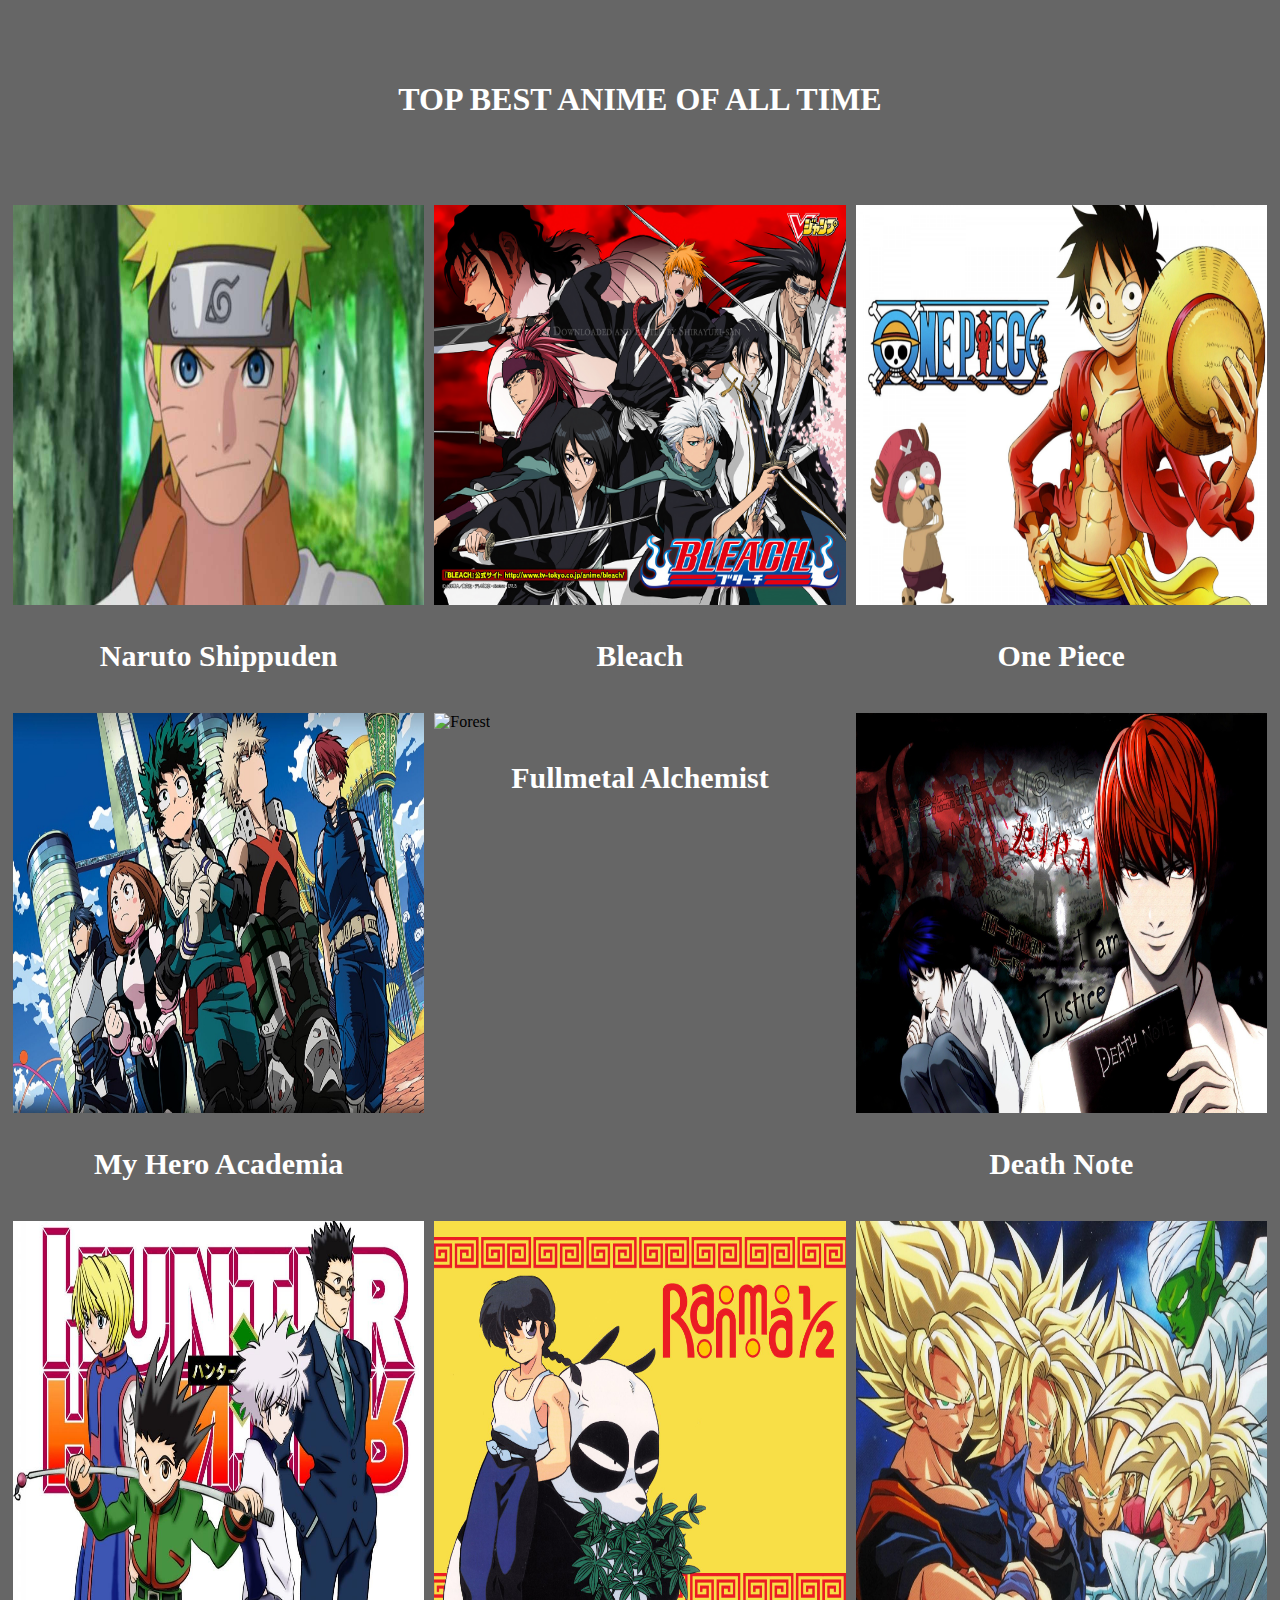
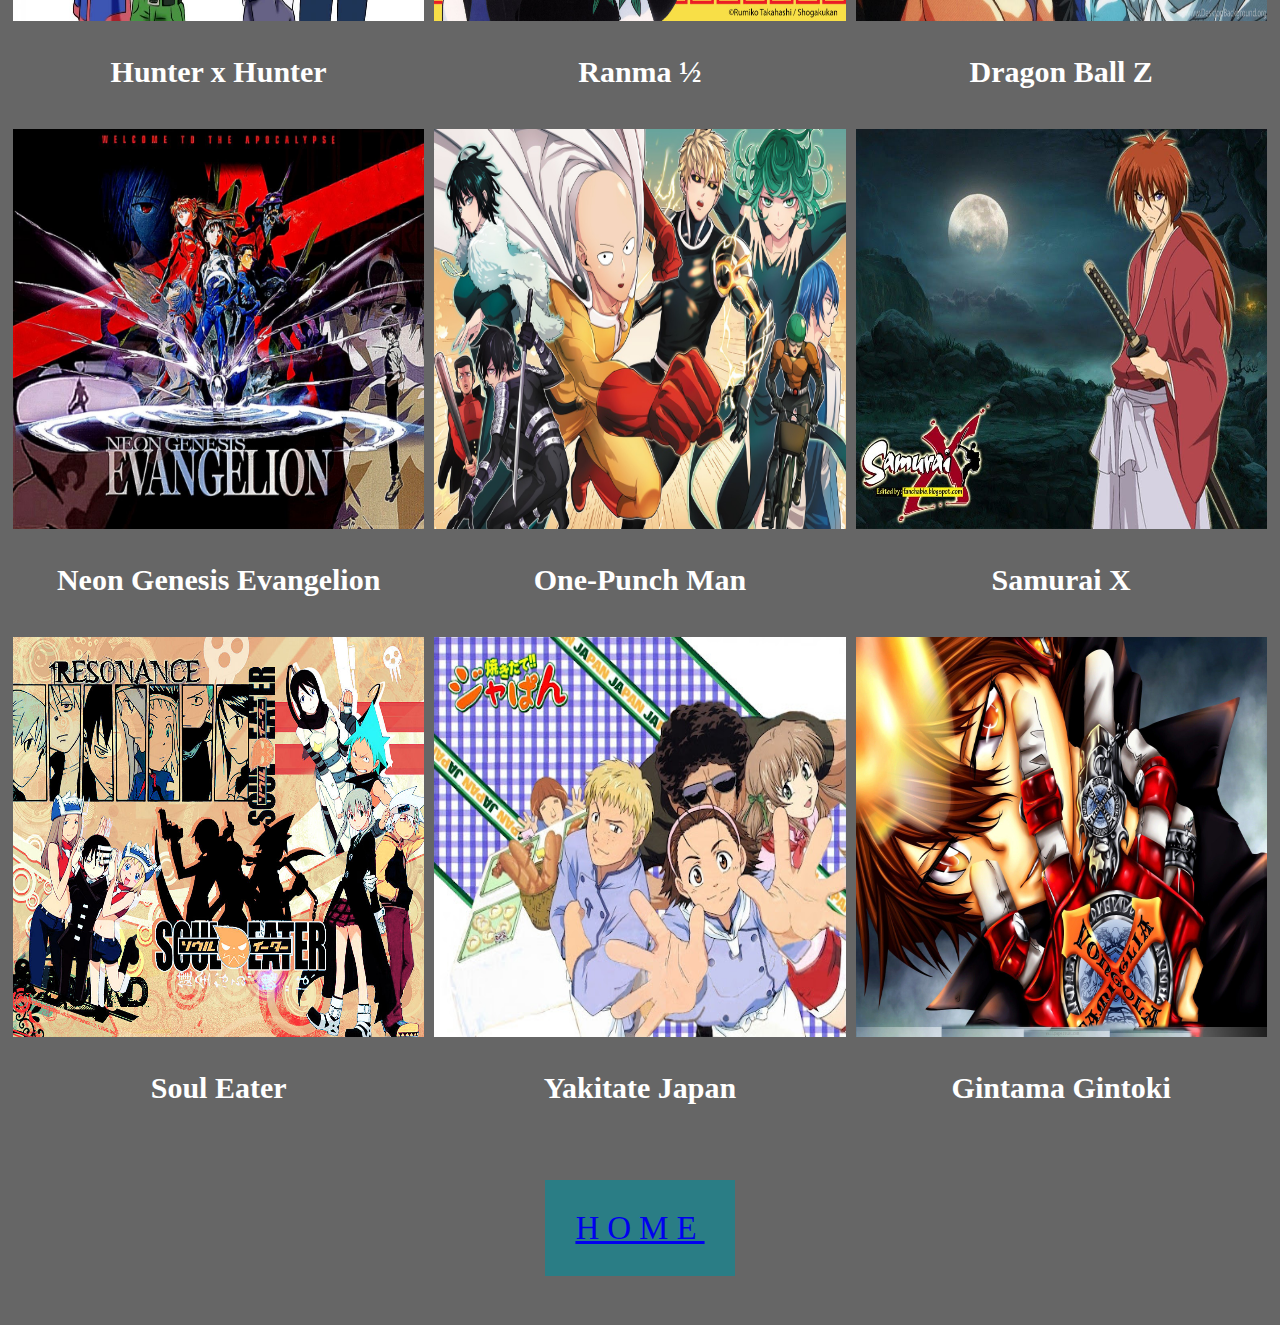
==== animeLibrary.html @ 1bb050fa "Update animeLibrary.html" ====
<!DOCTYPE html>
<html>
<head>
  
<title>Anime Library</title>
<link rel="stylesheet" href="css/style2.css">
</head>
<body>

<h1>TOP BEST ANIME OF ALL TIME </h1>

<div class="row">
  <div class="column">
    <img src="../images/naruto_shippuden.jpg" alt="Naruto">
    <p>Naruto Shippuden</p>
  </div>

  <div class="column">
    <img src="../images/bleach.jpg" alt="Forest">
    <p>Bleach</p>
  </div>

  <div class="column">
    <img src="../images/one_piece.jpg" alt="Mountains">
    <p>One Piece</p>
  </div>
</div>

<div class="row">
  <div class="column">
    <img src="../images/my_hero_academia.jpg" alt="Naruto">
    <p>My Hero Academia</p>
  </div>

  <div class="column">
    <img src="../images/fullmetal_alchemist.png" alt="Forest">
    <p>Fullmetal Alchemist</p>
  </div>

  <div class="column">
    <img src="../images/death_note.jpg" alt="Mountains">
    <p>Death Note</p>
  </div>
</div>

  <div class="row">
    <div class="column">
      <img src="../images/hunter_x_hunter.jpg" alt="Naruto">
      <p>Hunter x Hunter</p>
    </div>

    <div class="column">
      <img src="../images/ranma.jpg" alt="Forest">
      <p>Ranma ½</p>
    </div>

    <div class="column">
      <img src="../images/dragon_ball_z.jpg" alt="Mountains">
      <p>Dragon Ball Z</p>
    </div>
  </div>

  <div class="row">
    <div class="column">
      <img src="../images/evangelion.jpg" alt="Naruto">
      <p>Neon Genesis Evangelion</p>
    </div>

    <div class="column">
      <img src="../images/one_punch_man.jpg" alt="Forest">
      <p>One-Punch Man</p>
    </div>

    <div class="column">
      <img src="../images/samurai_x.jpg" alt="Mountains">
      <p>Samurai X</p>
    </div>
  </div>

  <div class="row">
    <div class="column">
      <img src="../images/soul_eater.jpg" alt="Naruto">
      <p>Soul Eater</p>
    </div>

    <div class="column">
      <img src="../images/yakitate_japan.jpg" alt="Forest">
      <p>Yakitate Japan</p>
    </div>

    <div class="column">
      <img src="../images/gintama.jpg" alt="Mountains">
      <p>Gintama Gintoki</p>
    </div>
  </div>

  <div class="ptext">
    <span class="border">
      <a href="animeWebsite.html">Home</a>
    </span>
  </div>

</body>
</html>
---- css/style2.css ----
* {
    box-sizing: border-box;
  }

.column {
  float: left;
  width: 33.33%;
  padding: 5px;
}

.row::after {
  content: "";
  clear: both;
  display: table;
}

img {
  width: 100%;
  height: 400px;
}

h1{
    text-align: center;
    padding: 60px;
}
p {
    text-align: center;
    font-size: 30px;
    font-weight: bold;
}

body {
    background-color: #666 ;
}

h1, h2, p {
    color: white;
}

.ptext {
  text-align: center;
  padding: 70px;
}

.border {
  background-color: rgb(42, 125, 133);
  padding: 30px;
  font-size: 33px;
  letter-spacing: 8px;
  text-transform: uppercase;
}
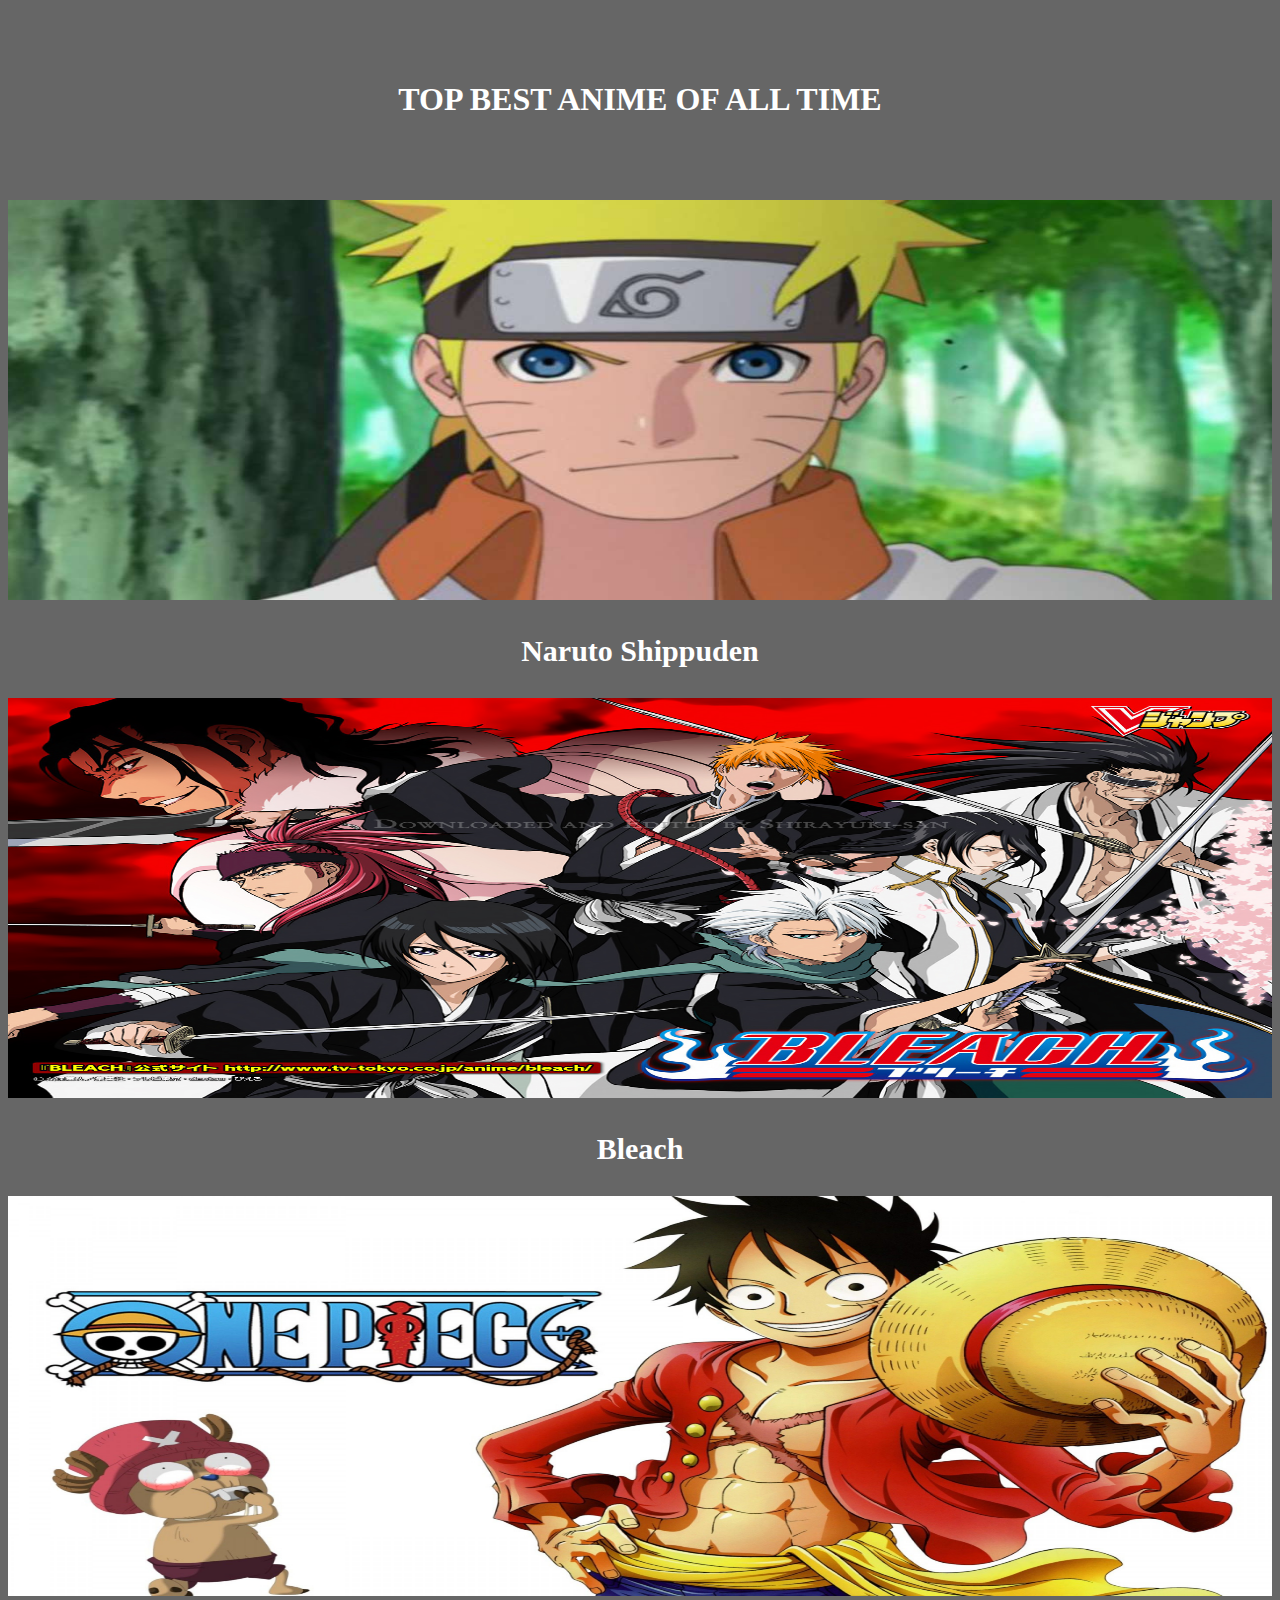
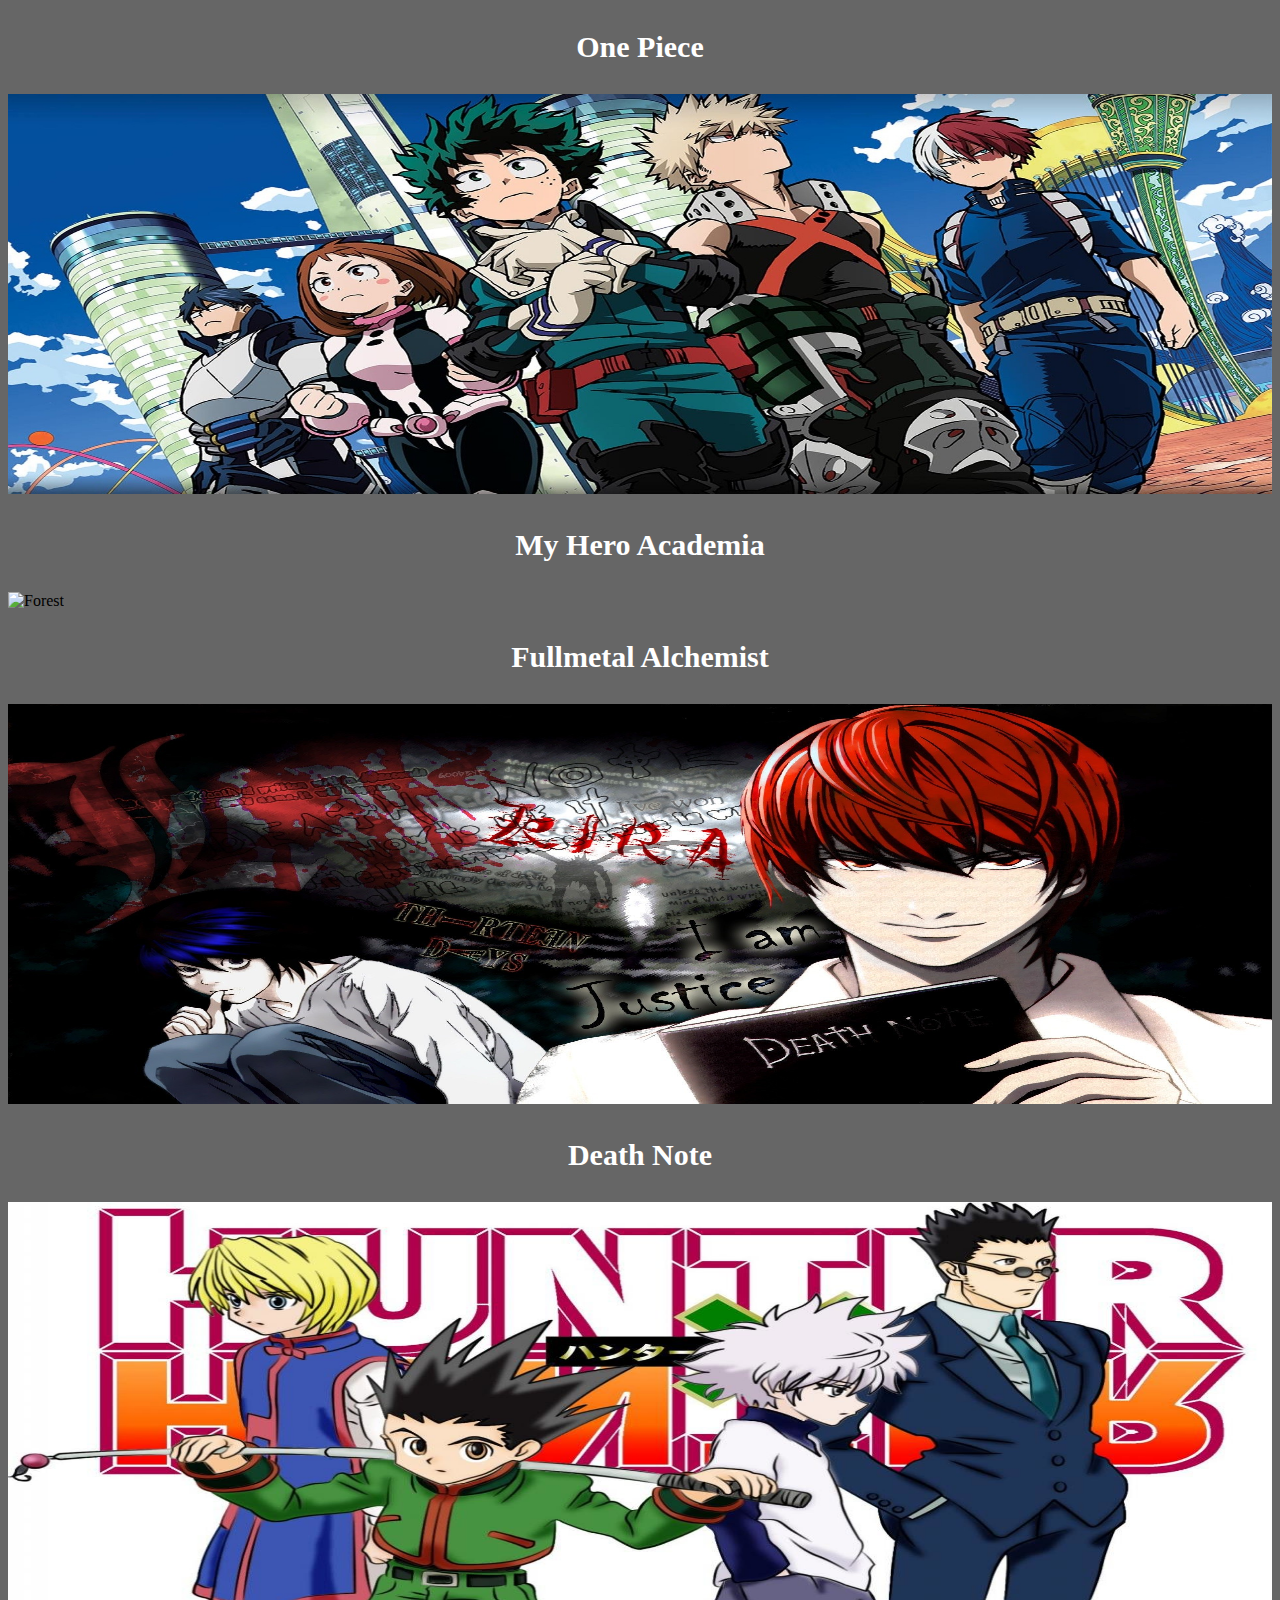
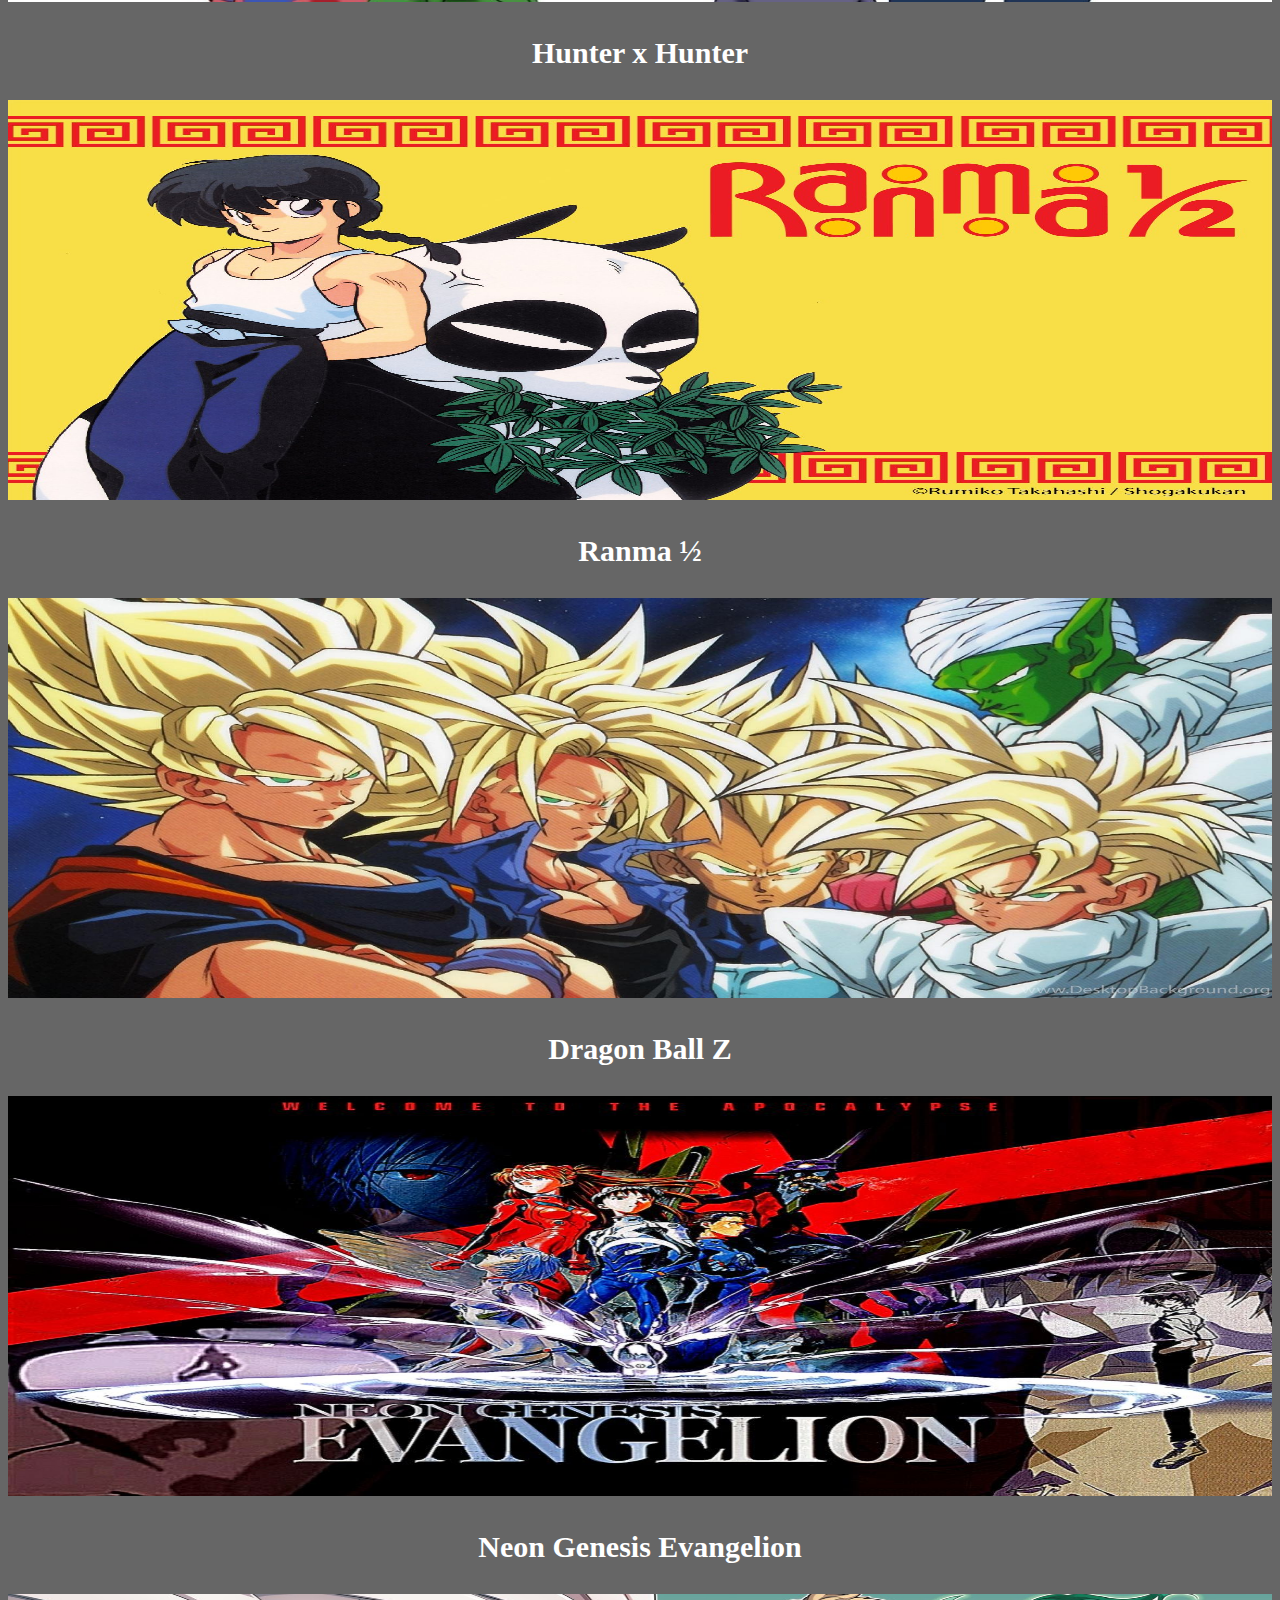
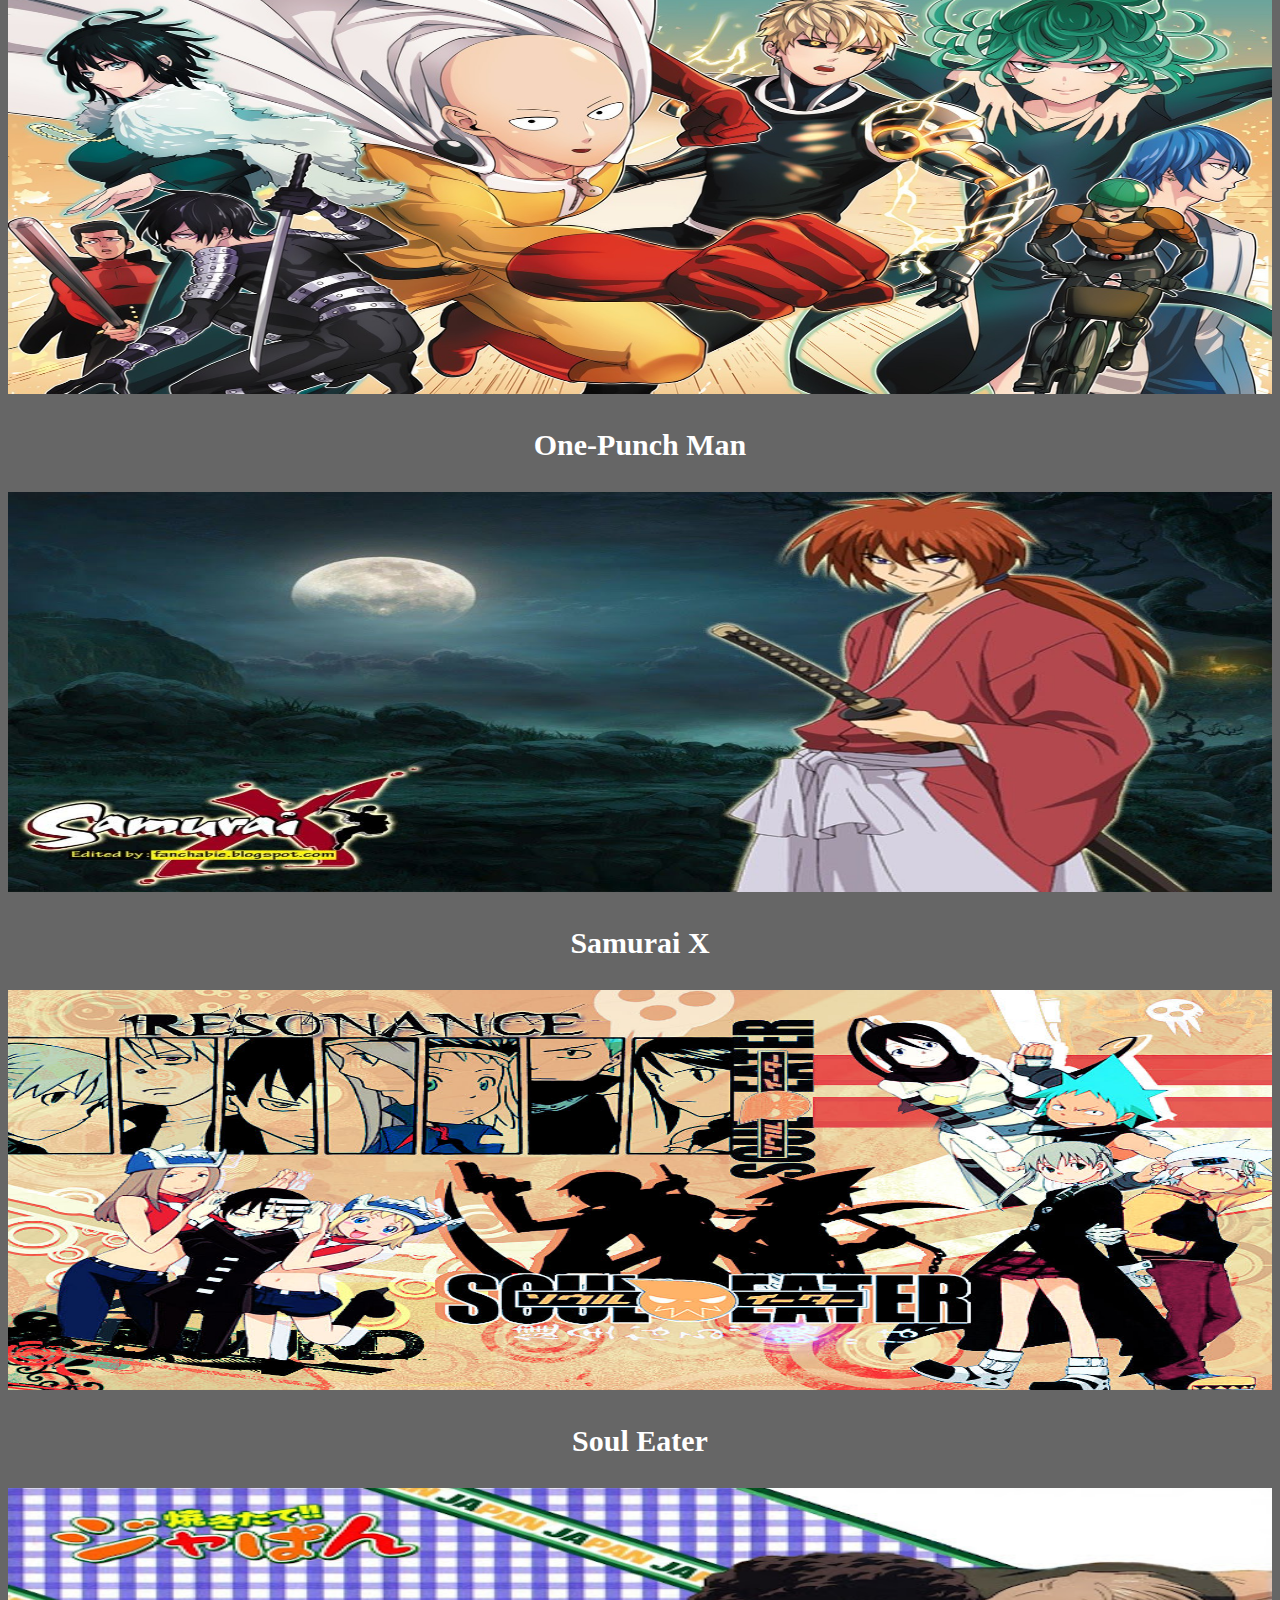
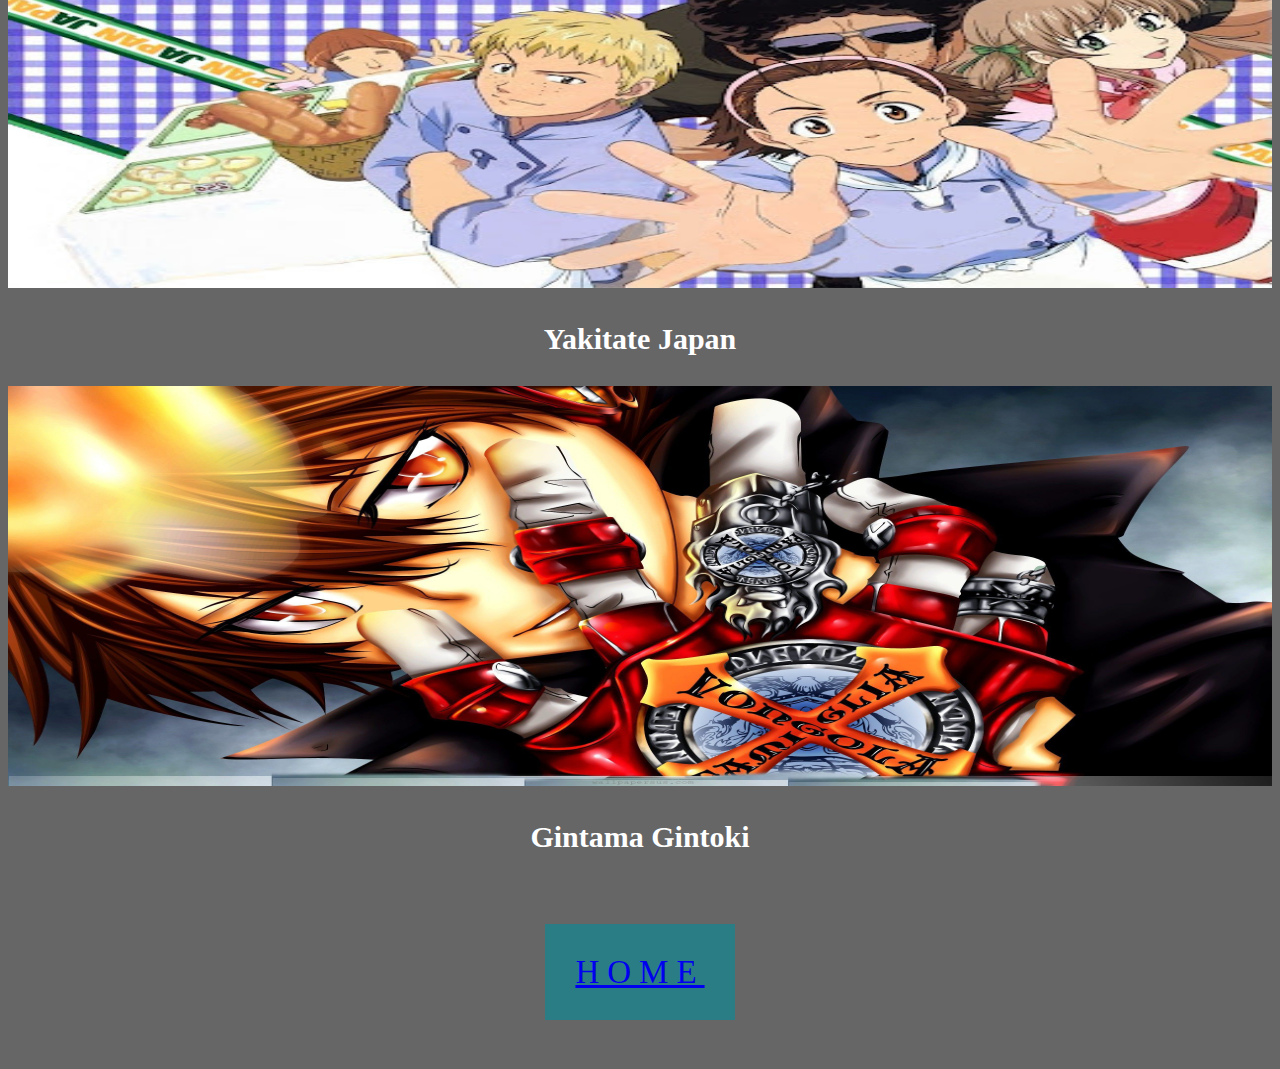
==== commit bbbfbfb1: "Update animeLibrary.html" ====
--- a/animeLibrary.html
+++ b/animeLibrary.html
@@ -1,104 +1,100 @@
 <!DOCTYPE html>
 <html>
 <head>
-  
 <title>Anime Library</title>
 <link rel="stylesheet" href="css/style2.css">
 </head>
 <body>
+<main>
+  <div id="images">
+    <div id="header">
+        <h1>TOP BEST ANIME OF ALL TIME</h1>
+    </div>
+    <div class="flex-container">
 
-<h1>TOP BEST ANIME OF ALL TIME </h1>
+        <div class="caption">
+          <img src="../images/naruto_shippuden.jpg" alt="Naruto">
+          <p>Naruto Shippuden</p>
+        </div>
 
-<div class="row">
-  <div class="column">
-    <img src="../images/naruto_shippuden.jpg" alt="Naruto">
-    <p>Naruto Shippuden</p>
-  </div>
+        <div class="caption">
+          <img src="../images/bleach.jpg" alt="Forest">
+          <p>Bleach</p>
+        </div>
 
-  <div class="column">
-    <img src="../images/bleach.jpg" alt="Forest">
-    <p>Bleach</p>
-  </div>
+        <div class="caption">
+          <img src="../images/one_piece.jpg" alt="Mountains">
+          <p>One Piece</p>
+        </div>
 
-  <div class="column">
-    <img src="../images/one_piece.jpg" alt="Mountains">
-    <p>One Piece</p>
-  </div>
-</div>
+        <div class="caption">
+          <img src="../images/my_hero_academia.jpg" alt="Naruto">
+          <p>My Hero Academia</p>
+        </div>
 
-<div class="row">
-  <div class="column">
-    <img src="../images/my_hero_academia.jpg" alt="Naruto">
-    <p>My Hero Academia</p>
-  </div>
+        <div class="caption">
+          <img src="../images/fullmetal_alchemist.png" alt="Forest">
+          <p>Fullmetal Alchemist</p>
+        </div>
 
-  <div class="column">
-    <img src="../images/fullmetal_alchemist.png" alt="Forest">
-    <p>Fullmetal Alchemist</p>
-  </div>
+        <div class="caption">
+          <img src="../images/death_note.jpg" alt="Mountains">
+          <p>Death Note</p>
+        </div>
 
-  <div class="column">
-    <img src="../images/death_note.jpg" alt="Mountains">
-    <p>Death Note</p>
-  </div>
-</div>
+        <div class="caption">
+          <img src="../images/hunter_x_hunter.jpg" alt="Naruto">
+          <p>Hunter x Hunter</p>
+        </div>
 
-  <div class="row">
-    <div class="column">
-      <img src="../images/hunter_x_hunter.jpg" alt="Naruto">
-      <p>Hunter x Hunter</p>
-    </div>
+        <div class="caption">
+          <img src="../images/ranma.jpg" alt="Forest">
+          <p>Ranma ½</p>
+        </div>
 
-    <div class="column">
-      <img src="../images/ranma.jpg" alt="Forest">
-      <p>Ranma ½</p>
-    </div>
+        <div class="caption">
+          <img src="../images/dragon_ball_z.jpg" alt="Mountains">
+          <p>Dragon Ball Z</p>
+        </div>
 
-    <div class="column">
-      <img src="../images/dragon_ball_z.jpg" alt="Mountains">
-      <p>Dragon Ball Z</p>
+        <div class="caption">
+          <img src="../images/evangelion.jpg" alt="Naruto">
+          <p>Neon Genesis Evangelion</p>
+        </div>
+
+        <div class="caption">
+          <img src="../images/one_punch_man.jpg" alt="Forest">
+          <p>One-Punch Man</p>
+        </div>
+
+        <div class="caption">
+          <img src="../images/samurai_x.jpg" alt="Mountains">
+          <p>Samurai X</p>
+        </div>
+
+        <div class="caption">
+          <img src="../images/soul_eater.jpg" alt="Naruto">
+          <p>Soul Eater</p>
+        </div>
+
+        <div class="caption">
+          <img src="../images/yakitate_japan.jpg" alt="Forest">
+          <p>Yakitate Japan</p>
+        </div>
+
+        <div class="caption">
+          <img src="../images/gintama.jpg" alt="Mountains">
+          <p>Gintama Gintoki</p>
+        </div>
+
     </div>
   </div>
-
-  <div class="row">
-    <div class="column">
-      <img src="../images/evangelion.jpg" alt="Naruto">
-      <p>Neon Genesis Evangelion</p>
-    </div>
-
-    <div class="column">
-      <img src="../images/one_punch_man.jpg" alt="Forest">
-      <p>One-Punch Man</p>
-    </div>
-
-    <div class="column">
-      <img src="../images/samurai_x.jpg" alt="Mountains">
-      <p>Samurai X</p>
-    </div>
-  </div>
-
-  <div class="row">
-    <div class="column">
-      <img src="../images/soul_eater.jpg" alt="Naruto">
-      <p>Soul Eater</p>
-    </div>
-
-    <div class="column">
-      <img src="../images/yakitate_japan.jpg" alt="Forest">
-      <p>Yakitate Japan</p>
-    </div>
-
-    <div class="column">
-      <img src="../images/gintama.jpg" alt="Mountains">
-      <p>Gintama Gintoki</p>
-    </div>
-  </div>
-
-  <div class="ptext">
-    <span class="border">
-      <a href="animeWebsite.html">Home</a>
-    </span>
-  </div>
+</main>
+<div class="ptext">
+  <span class="border">
+    <a href="animeWebsite.html">Home</a>
+  </span>
+</div>
 
 </body>
 </html>
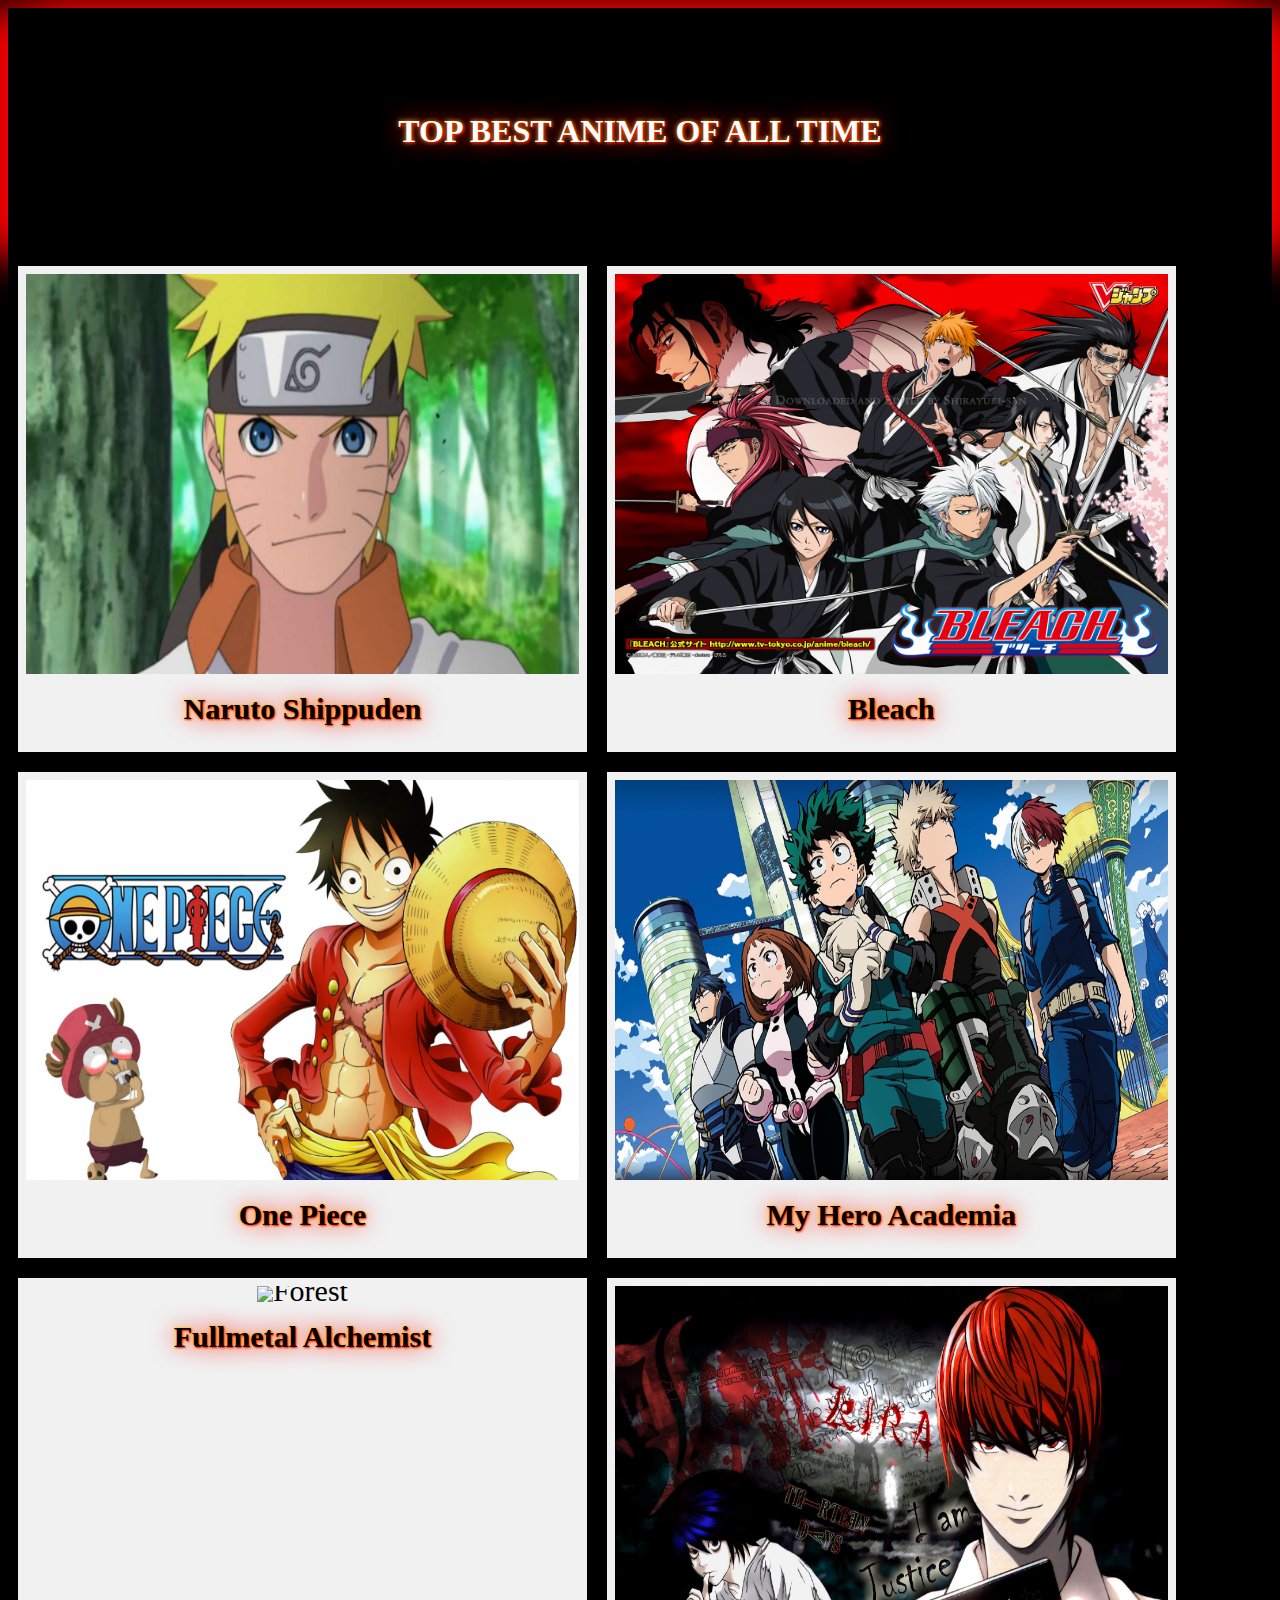
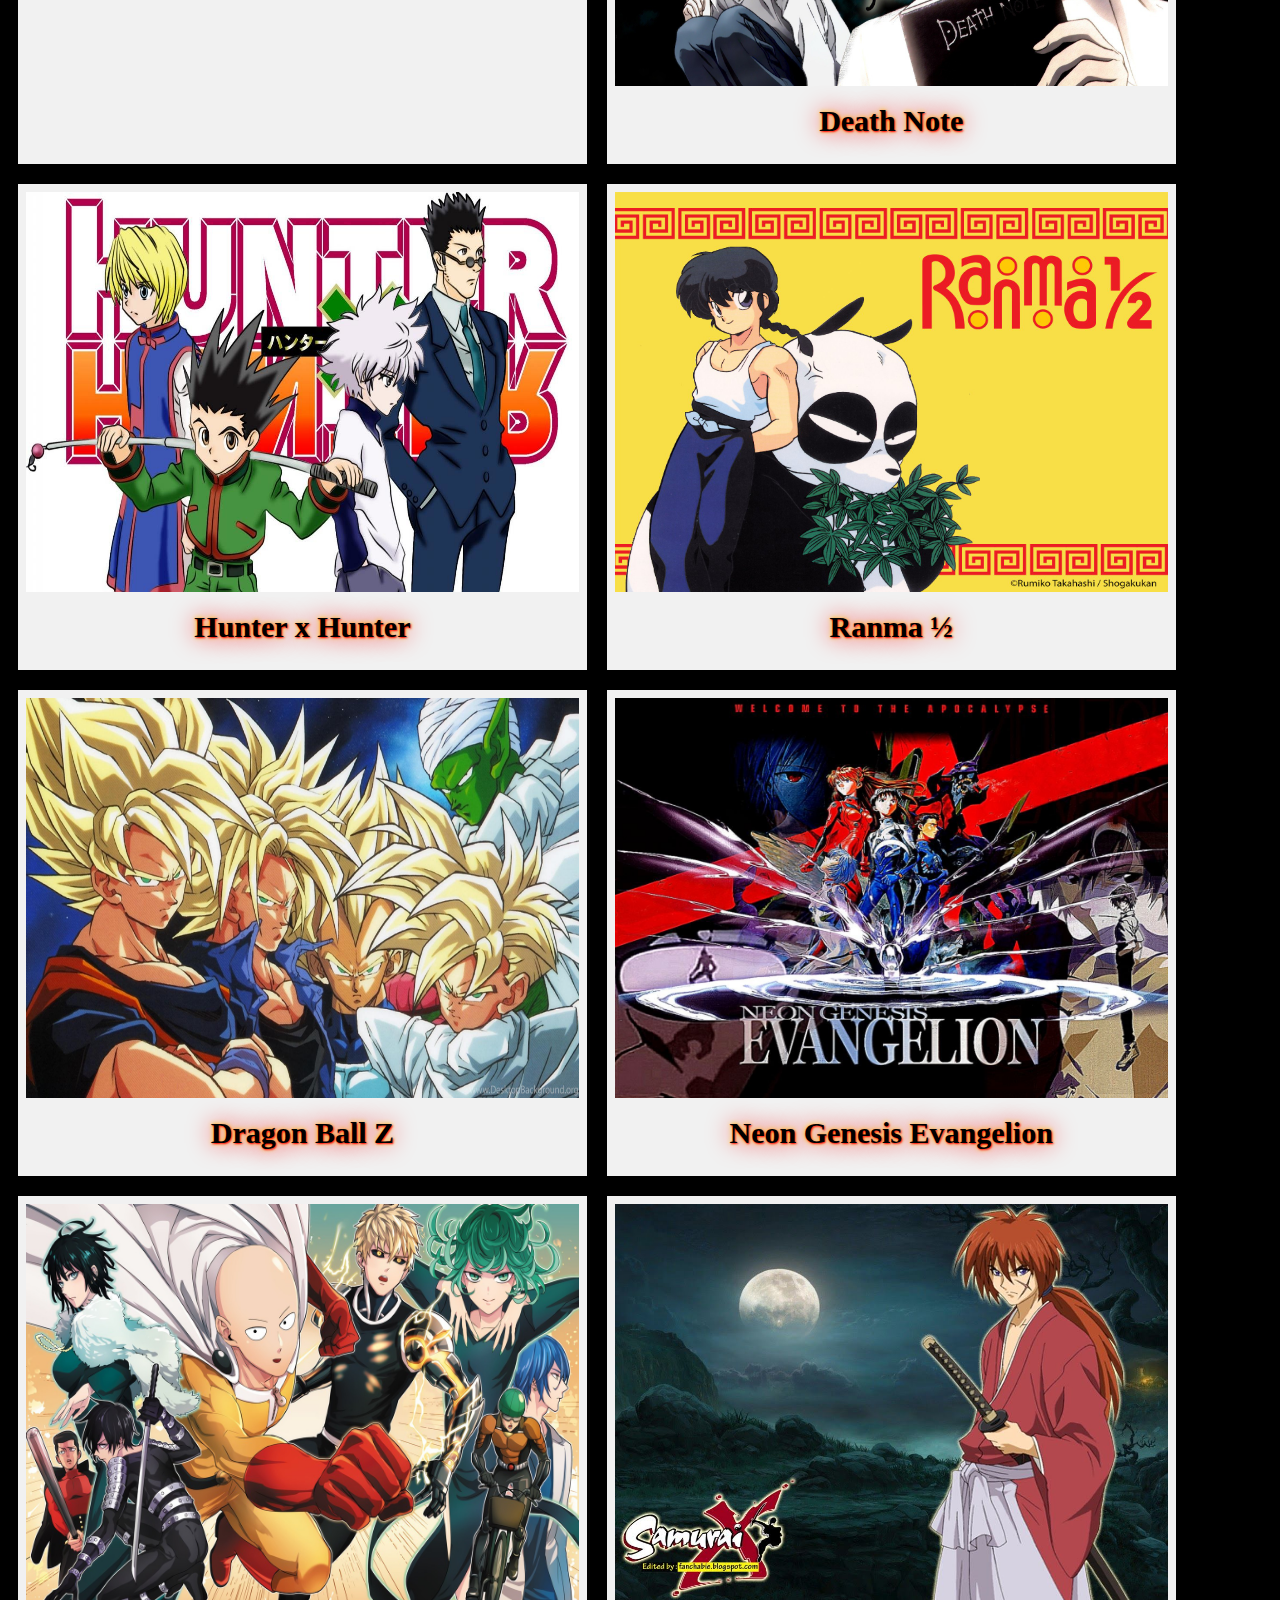
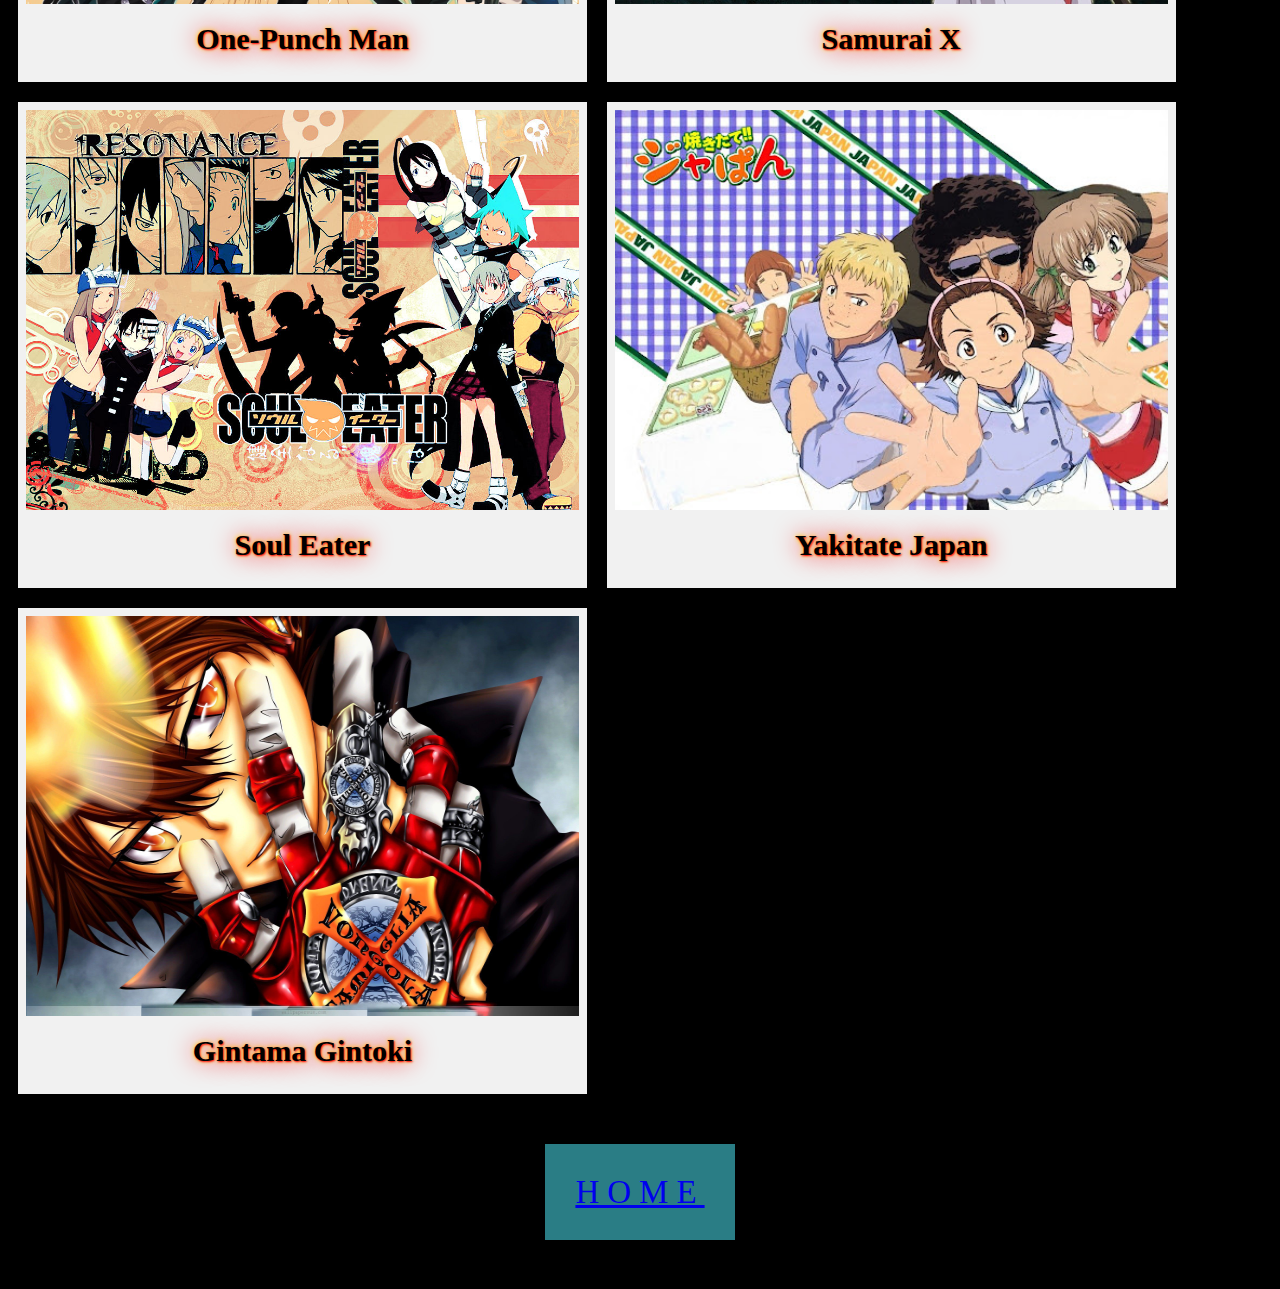
==== commit 52a4c6d5: "Update animeLibrary.html" ====
--- a/animeLibrary.html
+++ b/animeLibrary.html
@@ -13,7 +13,7 @@
     <div class="flex-container">
 
         <div class="caption">
-          <img src="../images/naruto_shippuden.jpg" alt="Naruto">
+          <img src="images/naruto_shippuden.jpg" alt="Naruto">
           <p>Naruto Shippuden</p>
         </div>
 
--- a/css/style2.css
+++ b/css/style2.css
@@ -1,18 +1,6 @@
 * {
     box-sizing: border-box;
   }
-
-.column {
-  float: left;
-  width: 33.33%;
-  padding: 5px;
-}
-
-.row::after {
-  content: "";
-  clear: both;
-  display: table;
-}
 
 img {
   width: 100%;
@@ -27,13 +15,14 @@
     text-align: center;
     font-size: 30px;
     font-weight: bold;
+    text-shadow: 1px 1px 2px rgb(255, 0, 0), 0 0 25px rgb(255, 0, 0), 0 0 5px rgb(255, 238, 0);
 }
 
 body {
-    background-color: #666 ;
+    background-color: rgb(0, 0, 0) ;
 }
 
-h1, h2, p {
+h1, h2 {
     color: white;
 }
 
@@ -49,3 +38,71 @@
   letter-spacing: 8px;
   text-transform: uppercase;
 }
+
+
+
+#header {
+  padding: 1.5rem;
+  text-align: center;
+  background: rgb(0, 0, 0);
+  box-shadow: 30px 0px 40px rgb(255, 3, 3),
+  -30px 0px 40px rgb(255, 0, 0);
+  color: rgb(255, 0, 0);
+  text-shadow: 1px 1px 2px rgb(255, 0, 0), 0 0 25px rgb(255, 0, 0), 0 0 5px rgb(255, 238, 0);
+}
+
+#header h2 {
+  border-left: dotted 1px rgb(255, 0, 0);
+  border-right: dotted 1px rgb(255, 0, 0);
+  display: inline-block;
+  padding-right: 1rem;
+  padding-left: 1rem;
+}
+
+.caption {
+  padding: 0.5rem;
+  text-align: center;
+}
+
+.flex-container {
+  display: flex;
+  flex-wrap: wrap;
+  background-color: rgb(0, 0, 0);
+}
+
+.flex-container > div {
+  background-color: #f1f1f1;
+  width: 31%;
+  margin: 10px;
+  text-align: center;
+  line-height: 10px;
+  font-size: 200%;
+}
+
+@media (min-width: 390px) {
+  .flex-container > div {
+      width: 100%;
+      font-size: 20px;
+  }
+}
+
+@media (min-width: 600px) {
+  .flex-container > div {
+      width: 95%;
+      font-size: 30px;
+  }
+}
+
+@media (min-width: 1000px) {
+  .flex-container > div {
+      width: 45%;
+      font-size: 30px;
+  }
+}
+
+@media (min-width: 1555px) {
+  .flex-container > div {
+      width: 31%;
+      font-size: 30px;
+  }
+}
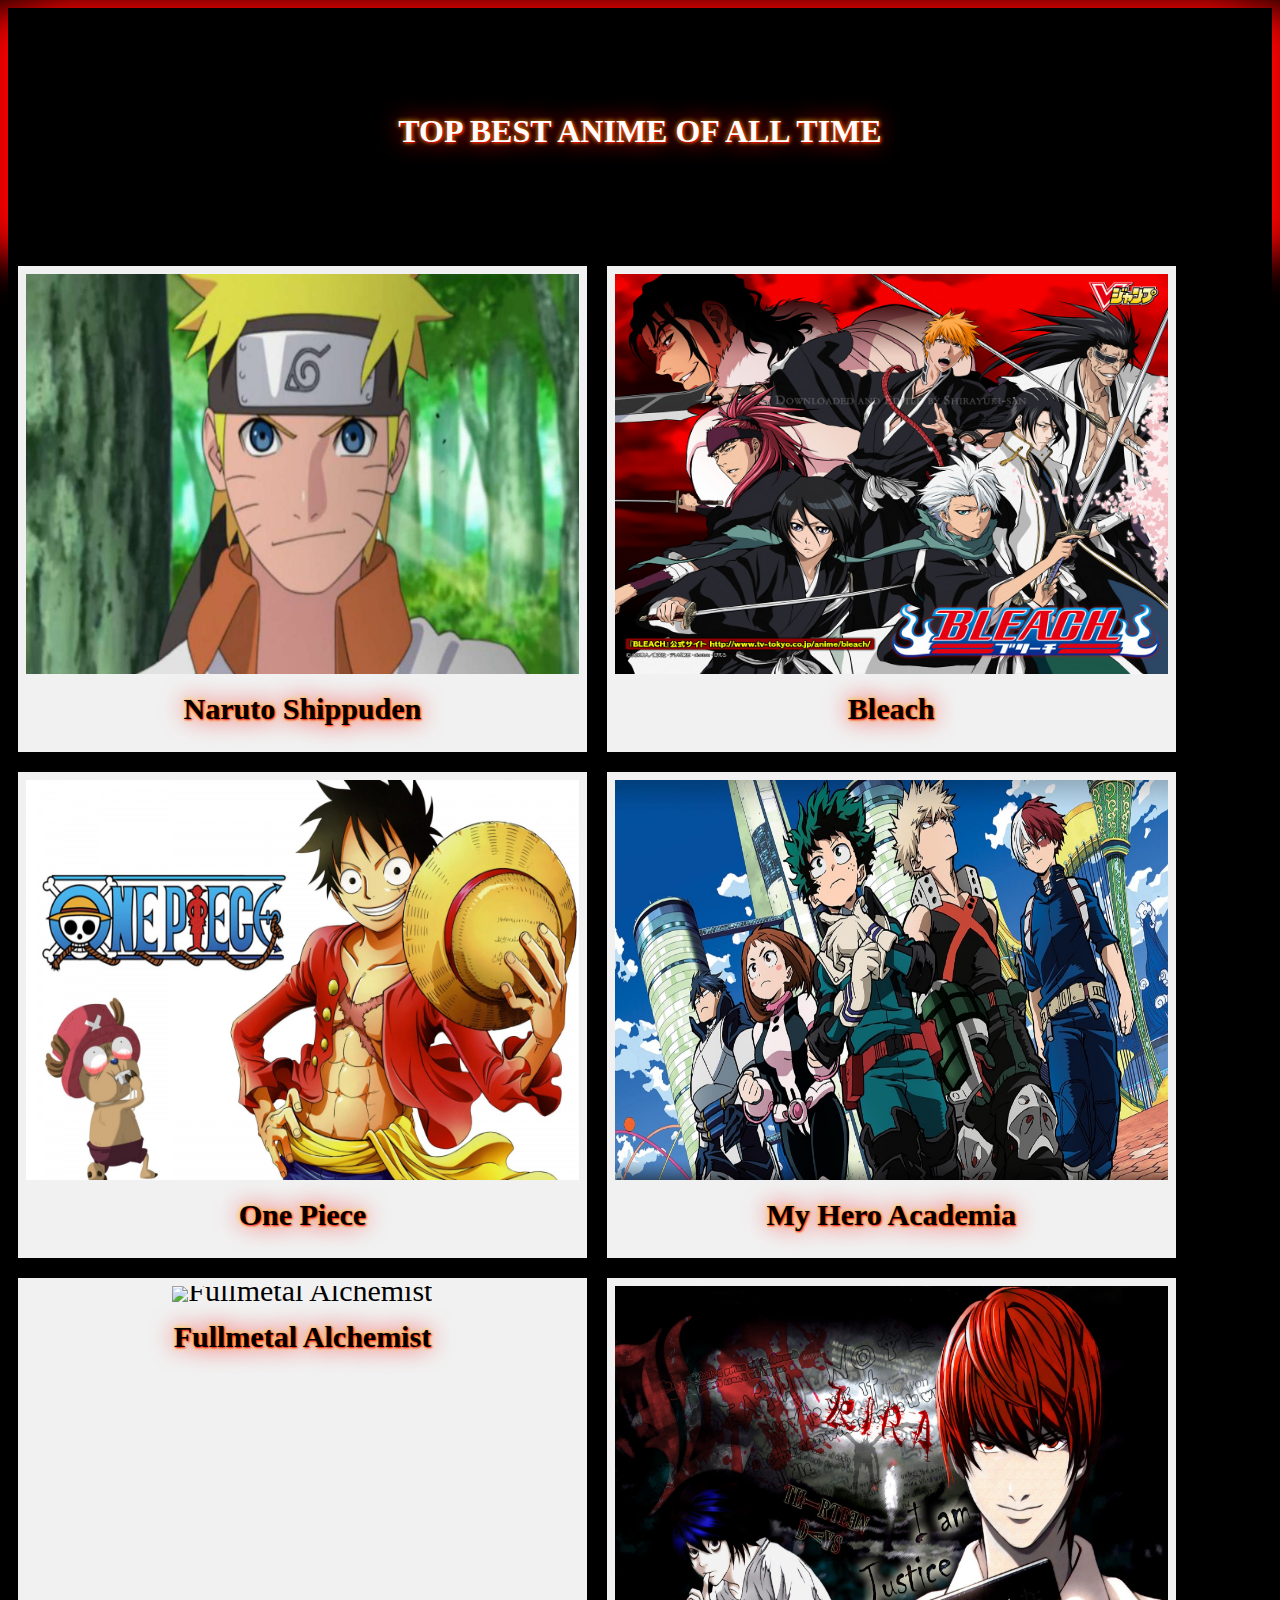
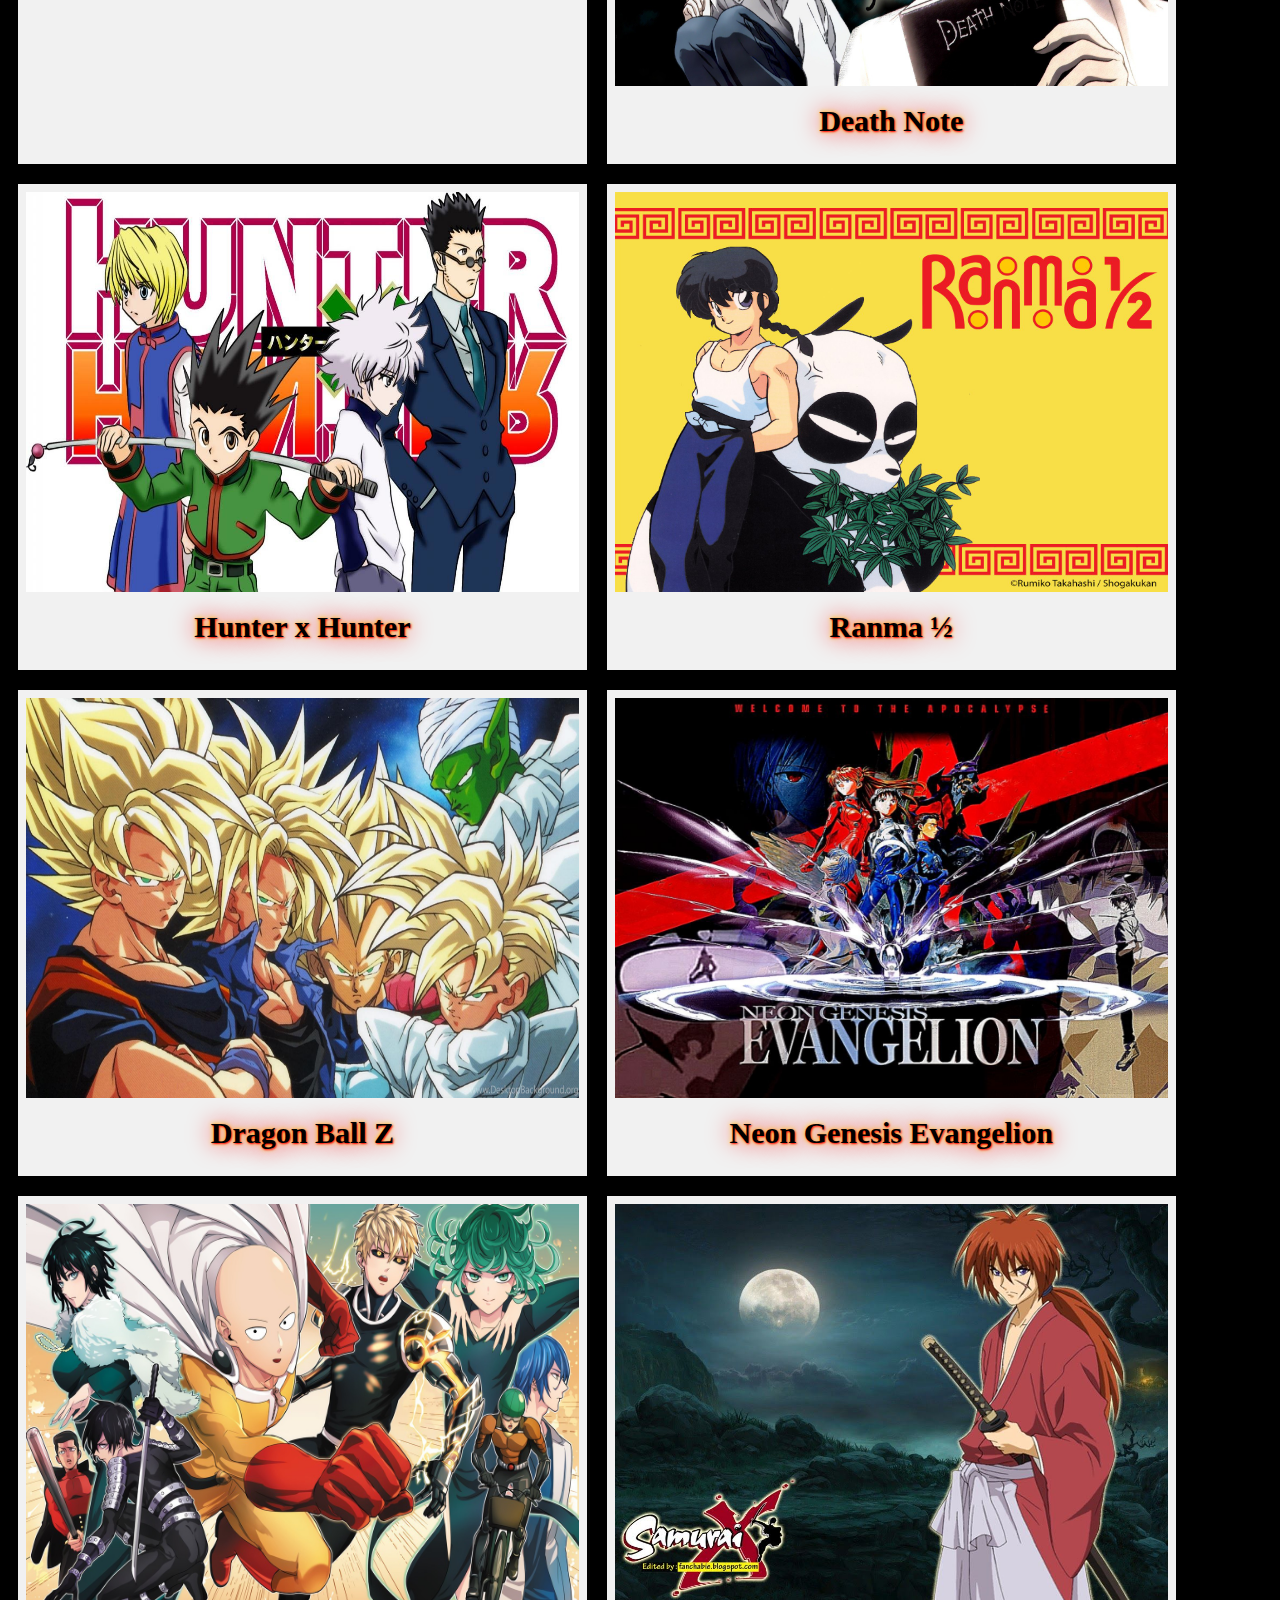
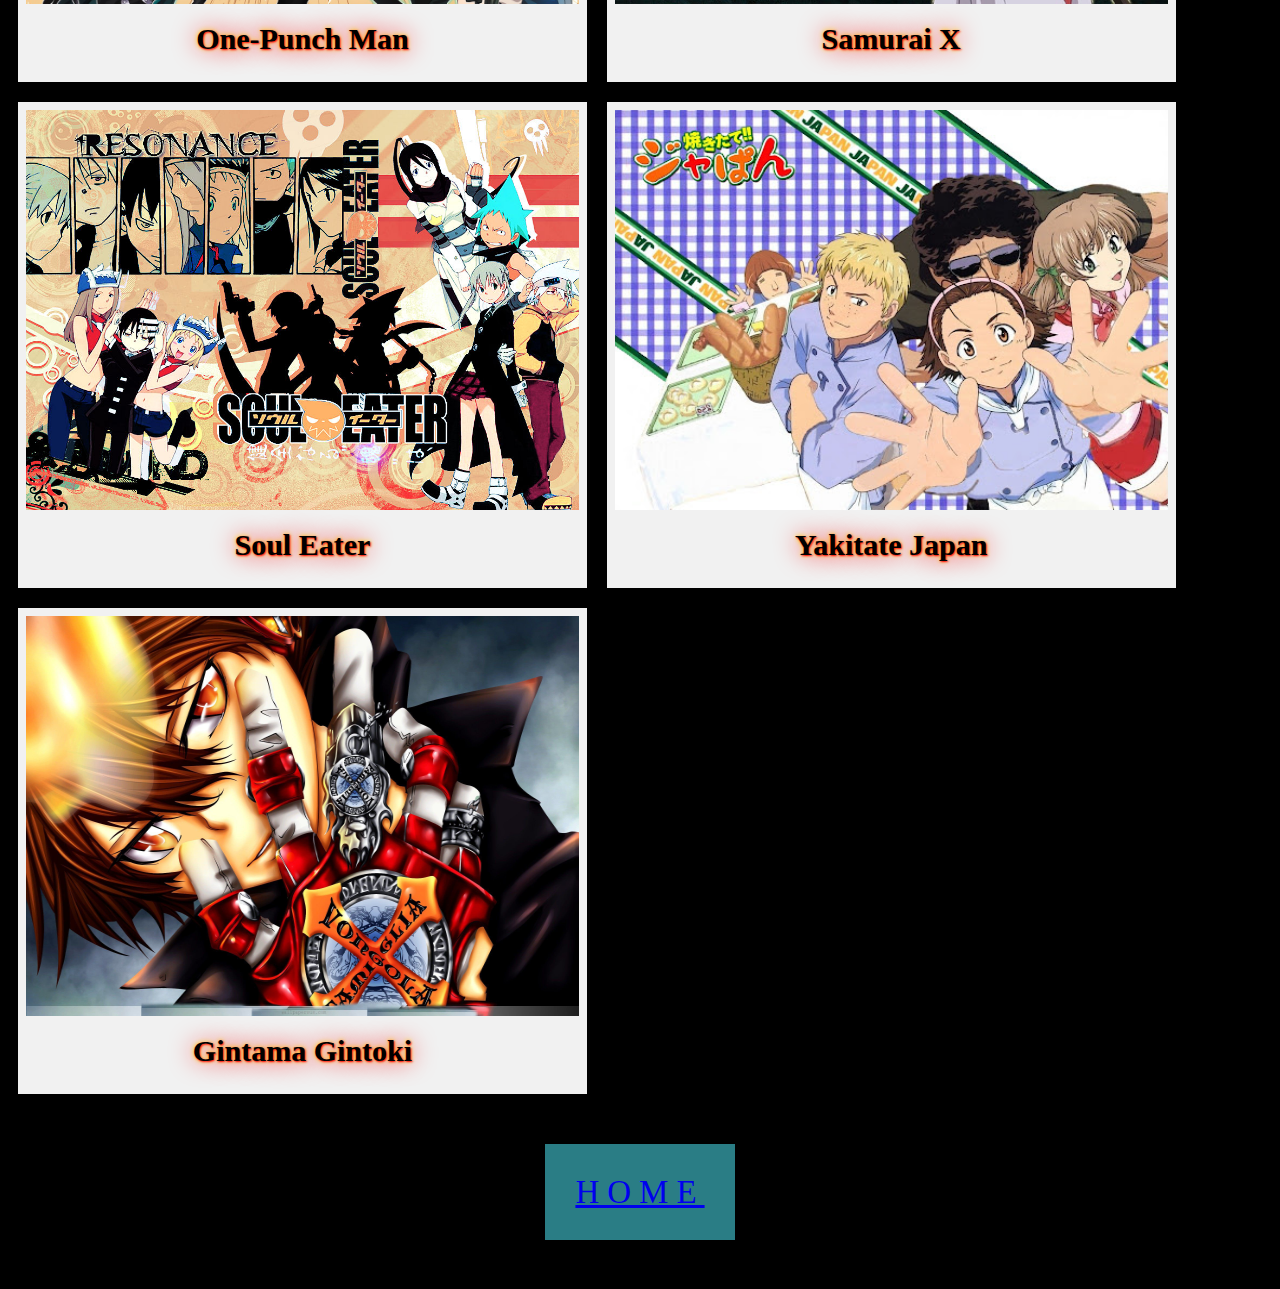
==== commit 743b59ca: "Update animeLibrary.html" ====
--- a/animeLibrary.html
+++ b/animeLibrary.html
@@ -18,72 +18,72 @@
         </div>
 
         <div class="caption">
-          <img src="../images/bleach.jpg" alt="Forest">
+          <img src="images/bleach.jpg" alt="Bleach">
           <p>Bleach</p>
         </div>
 
         <div class="caption">
-          <img src="../images/one_piece.jpg" alt="Mountains">
+          <img src="images/one_piece.jpg" alt="One Piece">
           <p>One Piece</p>
         </div>
 
         <div class="caption">
-          <img src="../images/my_hero_academia.jpg" alt="Naruto">
+          <img src="images/my_hero_academia.jpg" alt="My Hero Academia">
           <p>My Hero Academia</p>
         </div>
 
         <div class="caption">
-          <img src="../images/fullmetal_alchemist.png" alt="Forest">
+          <img src="images/fullmetal_alchemist.png" alt="Fullmetal Alchemist">
           <p>Fullmetal Alchemist</p>
         </div>
 
         <div class="caption">
-          <img src="../images/death_note.jpg" alt="Mountains">
+          <img src="images/death_note.jpg" alt="Death Note">
           <p>Death Note</p>
         </div>
 
         <div class="caption">
-          <img src="../images/hunter_x_hunter.jpg" alt="Naruto">
+          <img src="images/hunter_x_hunter.jpg" alt="Hunter x Hunter">
           <p>Hunter x Hunter</p>
         </div>
 
         <div class="caption">
-          <img src="../images/ranma.jpg" alt="Forest">
+          <img src="images/ranma.jpg" alt="Ranma ½">
           <p>Ranma ½</p>
         </div>
 
         <div class="caption">
-          <img src="../images/dragon_ball_z.jpg" alt="Mountains">
+          <img src="images/dragon_ball_z.jpg" alt="Dragon Ball Z">
           <p>Dragon Ball Z</p>
         </div>
 
         <div class="caption">
-          <img src="../images/evangelion.jpg" alt="Naruto">
+          <img src="images/evangelion.jpg" alt="Neon Genesis">
           <p>Neon Genesis Evangelion</p>
         </div>
 
         <div class="caption">
-          <img src="../images/one_punch_man.jpg" alt="Forest">
+          <img src="images/one_punch_man.jpg" alt="One-Punch Man">
           <p>One-Punch Man</p>
         </div>
 
         <div class="caption">
-          <img src="../images/samurai_x.jpg" alt="Mountains">
+          <img src="images/samurai_x.jpg" alt="Samurai X">
           <p>Samurai X</p>
         </div>
 
         <div class="caption">
-          <img src="../images/soul_eater.jpg" alt="Naruto">
+          <img src="images/soul_eater.jpg" alt="Soul Eater">
           <p>Soul Eater</p>
         </div>
 
         <div class="caption">
-          <img src="../images/yakitate_japan.jpg" alt="Forest">
+          <img src="images/yakitate_japan.jpg" alt="Yakitate Japan">
           <p>Yakitate Japan</p>
         </div>
 
         <div class="caption">
-          <img src="../images/gintama.jpg" alt="Mountains">
+          <img src="images/gintama.jpg" alt="Gintama Gintoki">
           <p>Gintama Gintoki</p>
         </div>
 
@@ -92,7 +92,7 @@
 </main>
 <div class="ptext">
   <span class="border">
-    <a href="animeWebsite.html">Home</a>
+    <a href="index.html">Home</a>
   </span>
 </div>
 
